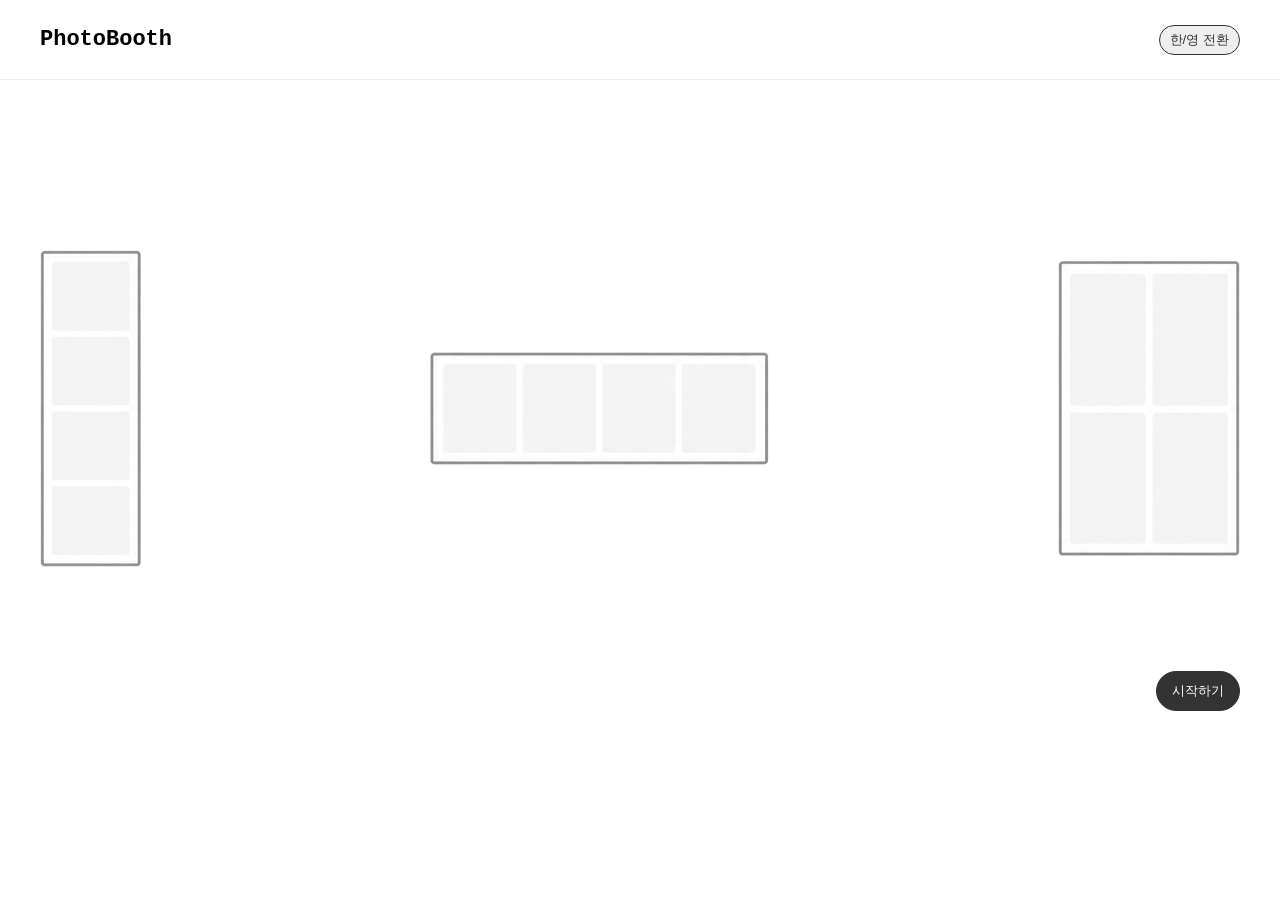
==== module-a/frame.html @ 1d22df24 "2026-04-28 시작, 프레임 선택 화면 구현" ====
<!DOCTYPE html>
<html lang="en">

<head>
  <meta charset="UTF-8">
  <meta name="viewport" content="width=device-width, initial-scale=1.0">
  <title>프레임 선택</title>
  <link rel="stylesheet" href="./style/style.css">
</head>

<body>
  <header>
    <div class="header-content">
      <a href="./index.html"><h3>PhotoBooth</h3></a>
      <button class="language-btn">한/영 전환</button>
    </div>
  </header>
  <main class="frame-scene">
    <div class="inner-content">
      <div class="card-content">
        <div class="card" data-frame="1">
          <img src="./asset/frame_icon_01.png">
        </div>
        <div class="card" data-frame="2">
          <img src="./asset/frame_icon_02.png">
        </div>
        <div class="card" data-frame="3">
          <img src="./asset/frame_icon_03.png">
        </div>
      </div>
      <div class="btn-content">
        <button class="start-btn">시작하기</button>
      </div>
    </div>
  </main>
  <script src="./script/init.js"></script>
  <script src="./script/frame.js"></script>
</body>

</html>
---- module-a/style/style.css ----
* {margin: 0;padding: 0;list-style: none;text-decoration: none;color: inherit;box-sizing: border-box;}
img {object-fit: cover;}

.kr {display: flex;}
.en {display: none;}
header { width: 100%;height: 80px;display: flex; justify-content: center;align-items: center;border-bottom: 1px solid #eee;}
header h3 {font-family: 'Courier New', Courier, monospace;font-size: 22px;}
.header-content {width: 1200px;display: flex;align-items: center;justify-content: space-between;}
.inner-content {display: flex;flex-direction: column;align-items: center;justify-content: center;width: 1200px;}
button {cursor: pointer;padding: 5px 10px;border-radius: 30px;border: 1px solid #333;color: #333;background-color: #eee;}

/* 1. 시작 화면 */

.start-link {animation: startLink 1s infinite;}
@keyframes startLink { 0%, 100% {opacity: 1;} 50% {opacity: 0;} }
.start-scene {display: flex;justify-content: center;align-items: center;height: 800px;}
.start-scene > div {flex-direction: column;gap: 20px;}
.start-scene > div h1 { font-family: 'Courier New', Courier, monospace; font-size: 45px;}
.start-scene > div p {color: #333;}

/* 프레임 선택 화면 */

.frame-scene {display: flex;justify-content: center;align-items: center;height: 800px;}
.frame-scene > div {gap: 100px;}
.card-content .card {transition: .3s;cursor: pointer;opacity: 0.5;}
.card-content .card.active {opacity: 1;}
.card-content {width: 100%;display: flex;justify-content: space-between; align-items: center;}
.btn-content {display: flex;width: 100%;justify-content: end;}
.start-btn {padding: 10px 15px;border-radius: 30px;border: 1px solid #333;color: #ffffff;background-color: #333;}
.start-btn.disabled {pointer-events: none;background-color: #c9c9c9;color: #333;}

/* 촬영 화면 */
.shoot-scene {display: flex;flex-direction: column;align-items: center;height: 800px;justify-content: center;}
.shoot-scene > div {gap: 20px;}
.shoot-content {width: 800px;height: 450px;border: 1px solid #c4c4c4;}
.shoot-grid {display: flex;width: 800px;justify-content: space-between;height: 120px;gap: 20px;}
.shoot-grid .shoot {border: 1px solid #c4c4c4;width: 100%;height: 100%;}
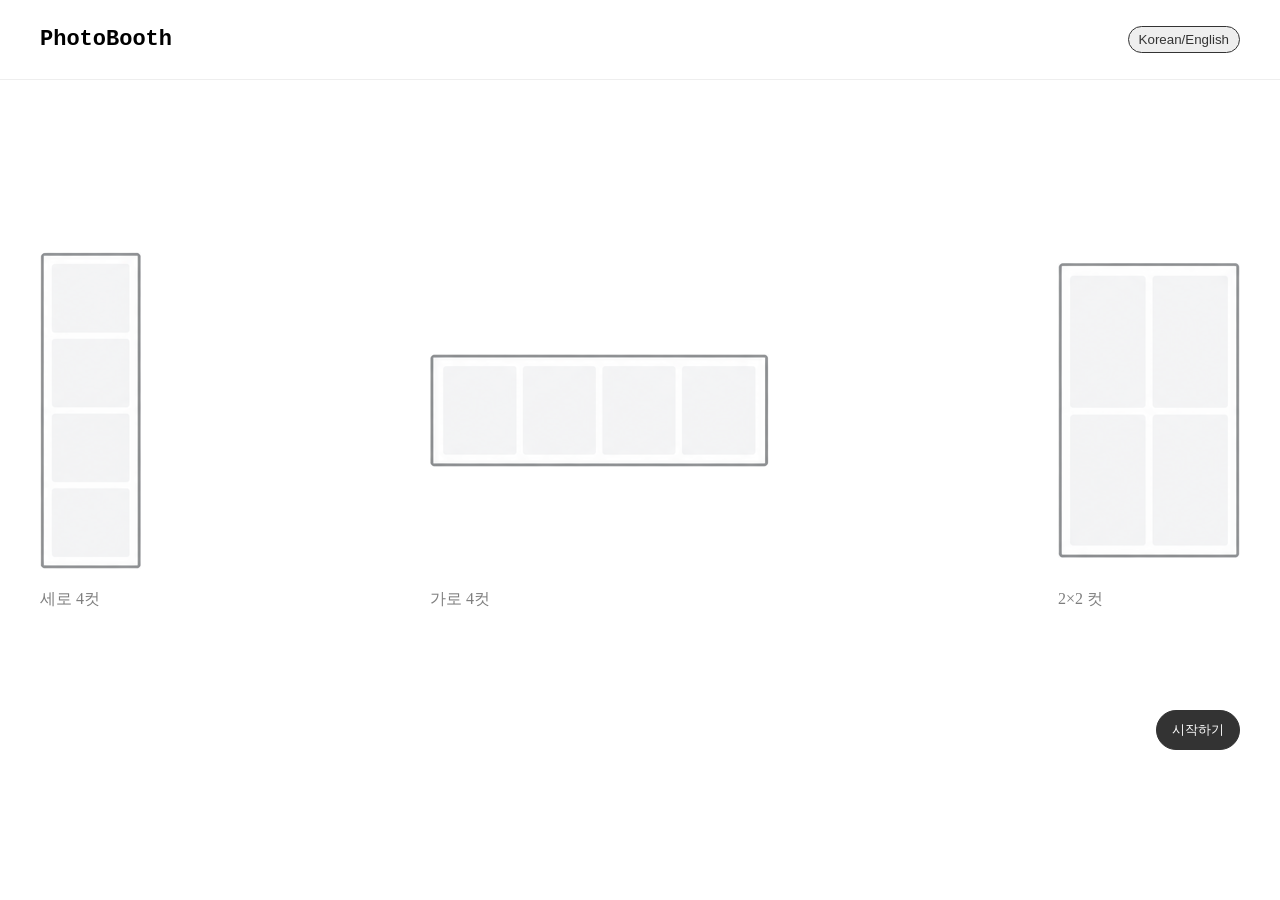
==== commit 3efd3a32: "4. 편집 화면-사진 배치 구현" ====
--- a/module-a/frame.html
+++ b/module-a/frame.html
@@ -20,12 +20,15 @@
       <div class="card-content">
         <div class="card" data-frame="1">
           <img src="./asset/frame_icon_01.png">
+          <p><span class="kr">세로 4컷</span><span class="en">Vertical 4-panel strip</span></p>
         </div>
         <div class="card" data-frame="2">
           <img src="./asset/frame_icon_02.png">
+          <p><span class="kr">가로 4컷</span><span class="en">Horizontal 4-panel strip</span></p>
         </div>
         <div class="card" data-frame="3">
           <img src="./asset/frame_icon_03.png">
+          <p><span class="kr">2×2 컷</span><span class="en">2×2 panel grid</span></p>
         </div>
       </div>
       <div class="btn-content">
--- a/module-a/style/style.css
+++ b/module-a/style/style.css
@@ -7,7 +7,7 @@
 header h3 {font-family: 'Courier New', Courier, monospace;font-size: 22px;}
 .header-content {width: 1200px;display: flex;align-items: center;justify-content: space-between;}
 .inner-content {display: flex;flex-direction: column;align-items: center;justify-content: center;width: 1200px;}
-button {cursor: pointer;padding: 5px 10px;border-radius: 30px;border: 1px solid #333;color: #333;background-color: #eee;}
+button {cursor: pointer !important; padding: 5px 10px;border-radius: 30px;border: 1px solid #333;color: #333;background-color: #eee;}
 
 /* 1. 시작 화면 */
 
@@ -22,7 +22,8 @@
 
 .frame-scene {display: flex;justify-content: center;align-items: center;height: 800px;}
 .frame-scene > div {gap: 100px;}
-.card-content .card {transition: .3s;cursor: pointer;opacity: 0.5;}
+.card-content .card {transition: .3s;cursor: pointer;opacity: 0.5;height: 400px;display: flex;flex-direction:column;justify-content: center;position: relative;}
+.card-content .card p {position: absolute;bottom: 0;white-space: nowrap;}
 .card-content .card.active {opacity: 1;}
 .card-content {width: 100%;display: flex;justify-content: space-between; align-items: center;}
 .btn-content {display: flex;width: 100%;justify-content: end;}
@@ -34,4 +35,17 @@
 .shoot-scene > div {gap: 20px;}
 .shoot-content {width: 800px;height: 450px;border: 1px solid #c4c4c4;}
 .shoot-grid {display: flex;width: 800px;justify-content: space-between;height: 120px;gap: 20px;}
-.shoot-grid .shoot {border: 1px solid #c4c4c4;width: 100%;height: 100%;}+.shoot-grid .shoot {border: 1px solid #c4c4c4;width: 100%;height: 100%;}
+.shoot-grid .shoot img {width: 100%;height: 100%;}
+.flash {display: none; width: 100%;height: 100%;position: fixed;top: 0;left: 0;background-color: rgb(255, 255, 255);z-index: 10;}
+.flash.on {display: block;}
+.shoot-scene .timer-content {font-size: 18px;}
+
+/* 편집 화면 */
+
+.edit-scene {position: relative;gap: 30px;display: flex;flex-direction: column;align-items: center;justify-content: center;}
+.edit-scene .shoot-grid {width: 700px;}
+.edit-scene .next-btn {position: absolute;top: 60px;right: 60px;background-color: black;color: white;font-weight: bold;padding: 15px 20px;font-size: 18px;}
+.edit-scene .next-btn:disabled {background-color: #a1a1a1;color: white;border: 0;}
+.edit-scene .shoot-grid .shoot {cursor: pointer;}
+.p2 {display: none;}
